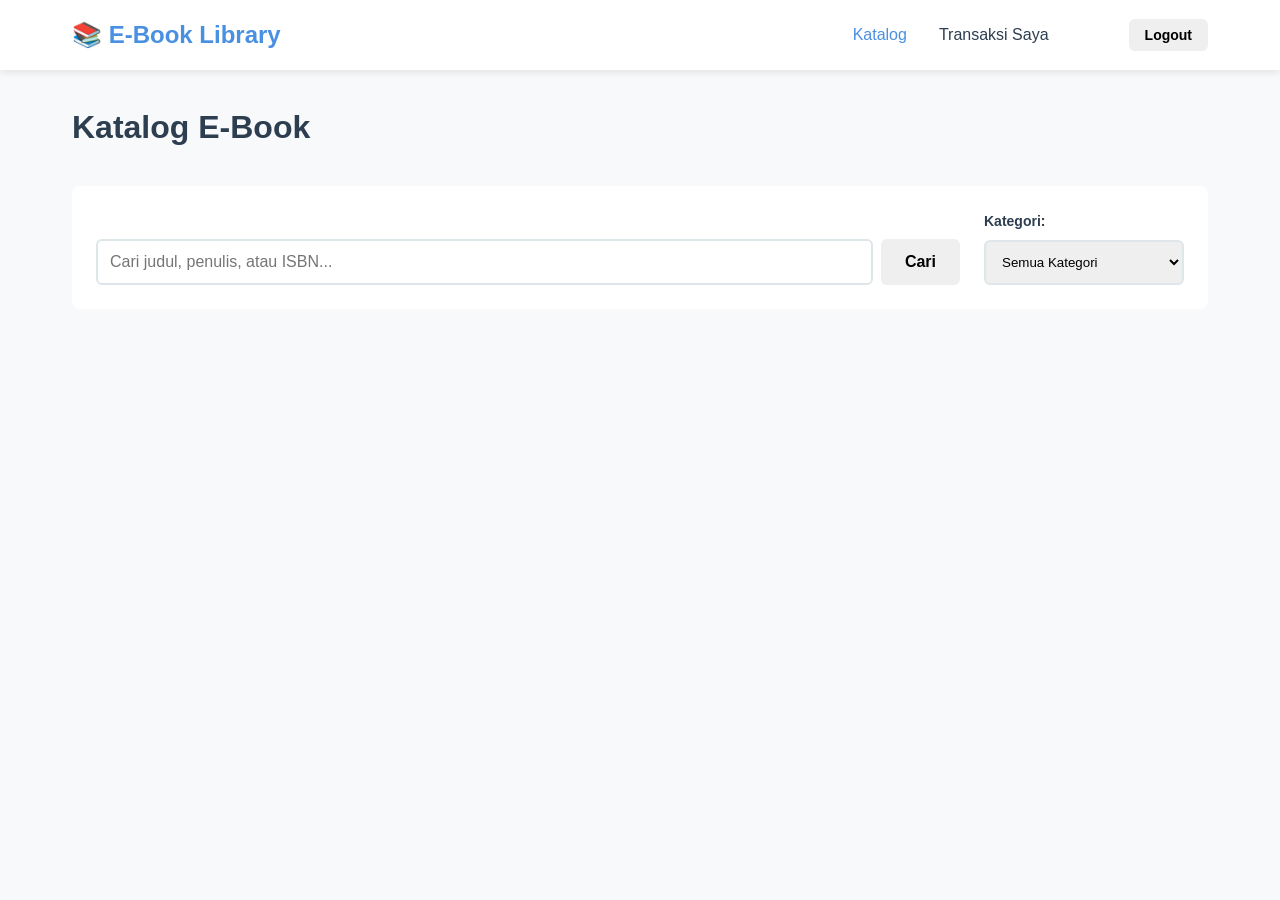
==== public/dashboard.html @ edb8e191 "Initial commit: Sistem Perpustakaan E-Book - UTS Pemrograman Web - PHP OOP Modern (Encapsulation, In" ====
<!DOCTYPE html>
<html lang="id">
<head>
    <meta charset="UTF-8">
    <meta name="viewport" content="width=device-width, initial-scale=1.0">
    <title>E-Book Library - Dashboard</title>
    <link rel="stylesheet" href="css/style.css">
</head>
<body>
    <nav class="navbar">
        <div class="nav-container">
            <div class="nav-brand">📚 E-Book Library</div>
            <div class="nav-menu">
                <a href="dashboard.html" class="nav-link active">Katalog</a>
                <a href="transactions.html" class="nav-link">Transaksi Saya</a>
                <div class="nav-user">
                    <span id="user-name"></span>
                    <span class="badge" id="user-role"></span>
                    <button onclick="handleLogout()" class="btn btn-sm">Logout</button>
                </div>
            </div>
        </div>
    </nav>
    
    <div class="container">
        <div class="page-header">
            <h1>Katalog E-Book</h1>
            <div class="header-actions">
                <button id="admin-add-btn" class="btn btn-primary" style="display: none;" onclick="showAddBookModal()">+ Tambah Buku</button>
            </div>
        </div>
        
        <div class="filter-section">
            <div class="search-box">
                <input type="text" id="search-input" placeholder="Cari judul, penulis, atau ISBN..." class="search-input">
                <button onclick="searchBooks()" class="btn">Cari</button>
            </div>
            <div class="filter-group">
                <label>Kategori:</label>
                <select id="category-filter" onchange="searchBooks()">
                    <option value="">Semua Kategori</option>
                </select>
            </div>
        </div>
        
        <div id="book-grid" class="book-grid"></div>
    </div>
    
    <!-- Modal: Borrow Book -->
    <div id="borrow-modal" class="modal">
        <div class="modal-content">
            <span class="modal-close" onclick="closeBorrowModal()">&times;</span>
            <h2>Detail Buku</h2>
            <div id="modal-book-details"></div>
            <div class="modal-actions">
                <button onclick="closeBorrowModal()" class="btn btn-secondary">Batal</button>
                <button id="borrow-confirm-btn" class="btn btn-primary">Pinjam Buku</button>
            </div>
        </div>
    </div>
    
    <!-- Modal: Add/Edit Book (Admin) -->
    <div id="book-form-modal" class="modal">
        <div class="modal-content modal-large">
            <span class="modal-close" onclick="closeBookFormModal()">&times;</span>
            <h2 id="book-form-title">Tambah Buku</h2>
            <form id="book-form">
                <input type="hidden" id="book-id" name="book_id">
                <div class="form-row">
                    <div class="form-group">
                        <label for="book-title">Judul *</label>
                        <input type="text" id="book-title" name="title" required>
                    </div>
                    <div class="form-group">
                        <label for="book-author">Penulis *</label>
                        <input type="text" id="book-author" name="author" required>
                    </div>
                </div>
                <div class="form-row">
                    <div class="form-group">
                        <label for="book-isbn">ISBN *</label>
                        <input type="text" id="book-isbn" name="isbn" required>
                    </div>
                    <div class="form-group">
                        <label for="book-category">Kategori *</label>
                        <input type="text" id="book-category" name="category" required>
                    </div>
                </div>
                <div class="form-row">
                    <div class="form-group">
                        <label for="book-copies">Jumlah Salinan *</label>
                        <input type="number" id="book-copies" name="totalCopies" required min="1">
                    </div>
                    <div class="form-group">
                        <label for="book-price">Harga Sewa (Rp) *</label>
                        <input type="number" id="book-price" name="rentalPrice" required min="0">
                    </div>
                </div>
                <div class="form-group">
                    <label for="book-cover">URL Cover</label>
                    <input type="url" id="book-cover" name="coverUrl" placeholder="https://...">
                </div>
                <div class="form-group">
                    <label for="book-description">Deskripsi *</label>
                    <textarea id="book-description" name="description" required rows="4"></textarea>
                </div>
                <div class="modal-actions">
                    <button type="button" onclick="closeBookFormModal()" class="btn btn-secondary">Batal</button>
                    <button type="submit" class="btn btn-primary">Simpan</button>
                </div>
            </form>
        </div>
    </div>
    
    <script src="js/validation.js"></script>
    <script src="js/dashboard.js"></script>
</body>
</html>
---- public/css/style.css ----
/* Reset & Base Styles */
* {
    margin: 0;
    padding: 0;
    box-sizing: border-box;
}

:root {
    --primary: #4A90E2;
    --primary-dark: #357ABD;
    --secondary: #7B68EE;
    --success: #4ECDC4;
    --danger: #FF6B6B;
    --warning: #FFD93D;
    --dark: #2C3E50;
    --light: #ECF0F1;
    --white: #FFFFFF;
    --gray: #95A5A6;
    --gray-light: #F8F9FA;
    --border: #DFE6E9;
    --shadow: rgba(0, 0, 0, 0.1);
}

body {
    font-family: 'Segoe UI', Tahoma, Geneva, Verdana, sans-serif;
    line-height: 1.6;
    color: var(--dark);
    background: var(--gray-light);
}

/* Navbar */
.navbar {
    background: var(--white);
    box-shadow: 0 2px 8px var(--shadow);
    position: sticky;
    top: 0;
    z-index: 100;
}

.nav-container {
    max-width: 1200px;
    margin: 0 auto;
    padding: 1rem 2rem;
    display: flex;
    justify-content: space-between;
    align-items: center;
}

.nav-brand {
    font-size: 1.5rem;
    font-weight: bold;
    color: var(--primary);
}

.nav-menu {
    display: flex;
    align-items: center;
    gap: 2rem;
}

.nav-link {
    color: var(--dark);
    text-decoration: none;
    font-weight: 500;
    transition: color 0.3s;
}

.nav-link:hover, .nav-link.active {
    color: var(--primary);
}

.nav-user {
    display: flex;
    align-items: center;
    gap: 0.75rem;
}

/* Container */
.container {
    max-width: 1200px;
    margin: 2rem auto;
    padding: 0 2rem;
}

/* Auth Pages */
.auth-container {
    min-height: 100vh;
    display: flex;
    align-items: center;
    justify-content: center;
    background: linear-gradient(135deg, var(--primary) 0%, var(--secondary) 100%);
}

.auth-card {
    background: var(--white);
    border-radius: 12px;
    box-shadow: 0 10px 40px rgba(0, 0, 0, 0.2);
    padding: 2.5rem;
    width: 100%;
    max-width: 450px;
}

.auth-header {
    text-align: center;
    margin-bottom: 2rem;
}

.auth-header h1 {
    font-size: 2rem;
    margin-bottom: 0.5rem;
}

.auth-header p {
    color: var(--gray);
}

.auth-footer {
    text-align: center;
    margin-top: 1.5rem;
    color: var(--gray);
}

.auth-footer a {
    color: var(--primary);
    font-weight: 600;
    text-decoration: none;
}

.demo-credentials {
    margin-top: 1rem;
    padding: 0.5rem;
    background: var(--gray-light);
    border-radius: 4px;
}

/* Forms */
.form-group {
    margin-bottom: 1.25rem;
}

.form-group label {
    display: block;
    margin-bottom: 0.5rem;
    font-weight: 600;
    color: var(--dark);
}

.form-group input,
.form-group textarea,
.form-group select {
    width: 100%;
    padding: 0.75rem;
    border: 2px solid var(--border);
    border-radius: 6px;
    font-size: 1rem;
    transition: border-color 0.3s;
}

.form-group input:focus,
.form-group textarea:focus,
.form-group select:focus {
    outline: none;
    border-color: var(--primary);
}

.form-group input.error {
    border-color: var(--danger);
}

.form-row {
    display: grid;
    grid-template-columns: 1fr 1fr;
    gap: 1rem;
}

.error-text {
    display: block;
    color: var(--danger);
    font-size: 0.875rem;
    margin-top: 0.25rem;
}

/* Buttons */
.btn {
    padding: 0.75rem 1.5rem;
    border: none;
    border-radius: 6px;
    font-size: 1rem;
    font-weight: 600;
    cursor: pointer;
    transition: all 0.3s;
    text-decoration: none;
    display: inline-block;
}

.btn-primary {
    background: var(--primary);
    color: var(--white);
}

.btn-primary:hover {
    background: var(--primary-dark);
    transform: translateY(-2px);
    box-shadow: 0 4px 12px var(--shadow);
}

.btn-secondary {
    background: var(--gray);
    color: var(--white);
}

.btn-secondary:hover {
    background: var(--dark);
}

.btn-success {
    background: var(--success);
    color: var(--white);
}

.btn-danger {
    background: var(--danger);
    color: var(--white);
}

.btn-block {
    width: 100%;
}

.btn-sm {
    padding: 0.5rem 1rem;
    font-size: 0.875rem;
}

.btn:disabled {
    opacity: 0.5;
    cursor: not-allowed;
}

/* Badges */
.badge {
    padding: 0.25rem 0.75rem;
    border-radius: 12px;
    font-size: 0.75rem;
    font-weight: 600;
    text-transform: uppercase;
}

.badge-admin {
    background: var(--danger);
    color: var(--white);
}

.badge-member {
    background: var(--success);
    color: var(--white);
}

.badge-active {
    background: var(--success);
    color: var(--white);
}

.badge-overdue {
    background: var(--danger);
    color: var(--white);
}

.badge-returned {
    background: var(--gray);
    color: var(--white);
}

/* Alerts */
.alert {
    padding: 1rem;
    border-radius: 6px;
    margin-bottom: 1rem;
}

.alert-success {
    background: #D4EDDA;
    color: #155724;
    border: 1px solid #C3E6CB;
}

.alert-error {
    background: #F8D7DA;
    color: #721C24;
    border: 1px solid #F5C6CB;
}

.alert-info {
    background: #D1ECF1;
    color: #0C5460;
    border: 1px solid #BEE5EB;
}

/* Page Header */
.page-header {
    display: flex;
    justify-content: space-between;
    align-items: center;
    margin-bottom: 2rem;
}

.page-header h1 {
    font-size: 2rem;
    color: var(--dark);
}

/* Filter Section */
.filter-section {
    background: var(--white);
    padding: 1.5rem;
    border-radius: 8px;
    margin-bottom: 2rem;
    display: flex;
    gap: 1.5rem;
    align-items: flex-end;
    flex-wrap: wrap;
}

.search-box {
    flex: 1;
    min-width: 300px;
    display: flex;
    gap: 0.5rem;
}

.search-input {
    flex: 1;
    padding: 0.75rem;
    border: 2px solid var(--border);
    border-radius: 6px;
    font-size: 1rem;
}

.filter-group {
    display: flex;
    flex-direction: column;
    gap: 0.5rem;
}

.filter-group label {
    font-weight: 600;
    font-size: 0.875rem;
}

.filter-group select {
    padding: 0.75rem;
    border: 2px solid var(--border);
    border-radius: 6px;
    min-width: 200px;
}

/* Book Grid */
.book-grid {
    display: grid;
    grid-template-columns: repeat(auto-fill, minmax(250px, 1fr));
    gap: 2rem;
}

.book-card {
    background: var(--white);
    border-radius: 8px;
    overflow: hidden;
    box-shadow: 0 2px 8px var(--shadow);
    transition: transform 0.3s, box-shadow 0.3s;
    cursor: pointer;
}

.book-card:hover {
    transform: translateY(-5px);
    box-shadow: 0 8px 20px var(--shadow);
}

.book-cover {
    width: 100%;
    height: 350px;
    object-fit: cover;
}

.book-info {
    padding: 1.25rem;
}

.book-title {
    font-size: 1.1rem;
    font-weight: bold;
    margin-bottom: 0.5rem;
    color: var(--dark);
    display: -webkit-box;
    -webkit-line-clamp: 2;
    -webkit-box-orient: vertical;
    overflow: hidden;
}

.book-author {
    color: var(--gray);
    font-size: 0.9rem;
    margin-bottom: 0.75rem;
}

.book-meta {
    display: flex;
    justify-content: space-between;
    align-items: center;
    margin-top: 1rem;
}

.book-price {
    font-weight: bold;
    color: var(--primary);
}

.book-availability {
    font-size: 0.875rem;
}

.available {
    color: var(--success);
}

.unavailable {
    color: var(--danger);
}

.book-actions {
    margin-top: 1rem;
    display: flex;
    gap: 0.5rem;
}

/* Modal */
.modal {
    display: none;
    position: fixed;
    z-index: 1000;
    left: 0;
    top: 0;
    width: 100%;
    height: 100%;
    background: rgba(0, 0, 0, 0.6);
    animation: fadeIn 0.3s;
}

@keyframes fadeIn {
    from { opacity: 0; }
    to { opacity: 1; }
}

.modal.active {
    display: flex;
    align-items: center;
    justify-content: center;
}

.modal-content {
    background: var(--white);
    padding: 2rem;
    border-radius: 12px;
    max-width: 600px;
    width: 90%;
    max-height: 90vh;
    overflow-y: auto;
    position: relative;
    animation: slideUp 0.3s;
}

@keyframes slideUp {
    from { transform: translateY(50px); opacity: 0; }
    to { transform: translateY(0); opacity: 1; }
}

.modal-large {
    max-width: 800px;
}

.modal-close {
    position: absolute;
    top: 1rem;
    right: 1rem;
    font-size: 2rem;
    font-weight: bold;
    color: var(--gray);
    cursor: pointer;
    transition: color 0.3s;
}

.modal-close:hover {
    color: var(--dark);
}

.modal h2 {
    margin-bottom: 1.5rem;
}

.modal-actions {
    display: flex;
    gap: 1rem;
    justify-content: flex-end;
    margin-top: 1.5rem;
}

.modal-book-detail {
    display: flex;
    gap: 2rem;
    margin-bottom: 1.5rem;
}

.modal-book-cover {
    width: 200px;
    height: 300px;
    object-fit: cover;
    border-radius: 8px;
}

.modal-book-info h3 {
    margin-bottom: 0.5rem;
}

.modal-book-info p {
    margin-bottom: 0.75rem;
    color: var(--gray);
}

/* Tabs */
.tabs {
    display: flex;
    gap: 0.5rem;
    margin-bottom: 2rem;
    border-bottom: 2px solid var(--border);
}

.tab-btn {
    padding: 0.75rem 1.5rem;
    border: none;
    background: none;
    cursor: pointer;
    font-weight: 600;
    color: var(--gray);
    border-bottom: 3px solid transparent;
    transition: all 0.3s;
}

.tab-btn:hover {
    color: var(--primary);
}

.tab-btn.active {
    color: var(--primary);
    border-bottom-color: var(--primary);
}

.tab-content {
    display: none;
}

.tab-content.active {
    display: block;
}

/* Transactions */
.transactions-list {
    display: flex;
    flex-direction: column;
    gap: 1.5rem;
}

.transaction-card {
    background: var(--white);
    border-radius: 8px;
    padding: 1.5rem;
    box-shadow: 0 2px 8px var(--shadow);
    display: flex;
    gap: 1.5rem;
}

.transaction-book-cover {
    width: 80px;
    height: 120px;
    object-fit: cover;
    border-radius: 4px;
}

.transaction-info {
    flex: 1;
}

.transaction-header {
    display: flex;
    justify-content: space-between;
    align-items: start;
    margin-bottom: 0.75rem;
}

.transaction-title {
    font-size: 1.1rem;
    font-weight: bold;
    color: var(--dark);
}

.transaction-meta {
    color: var(--gray);
    font-size: 0.875rem;
    margin-bottom: 0.5rem;
}

.transaction-dates {
    display: grid;
    grid-template-columns: repeat(auto-fit, minmax(150px, 1fr));
    gap: 0.5rem;
    margin-top: 0.75rem;
    padding: 0.75rem;
    background: var(--gray-light);
    border-radius: 4px;
}

.transaction-date {
    font-size: 0.875rem;
}

.transaction-date strong {
    display: block;
    color: var(--dark);
}

.transaction-actions {
    display: flex;
    gap: 0.5rem;
    margin-top: 1rem;
}

.empty-state {
    text-align: center;
    padding: 3rem;
    color: var(--gray);
}

.empty-state-icon {
    font-size: 4rem;
    margin-bottom: 1rem;
}

/* Responsive */
@media (max-width: 768px) {
    .nav-menu {
        flex-direction: column;
        gap: 1rem;
    }
    
    .filter-section {
        flex-direction: column;
    }
    
    .search-box {
        min-width: 100%;
    }
    
    .book-grid {
        grid-template-columns: repeat(auto-fill, minmax(200px, 1fr));
    }
    
    .form-row {
        grid-template-columns: 1fr;
    }
    
    .modal-content {
        width: 95%;
        padding: 1.5rem;
    }
    
    .modal-book-detail {
        flex-direction: column;
    }
    
    .transaction-card {
        flex-direction: column;
    }
}
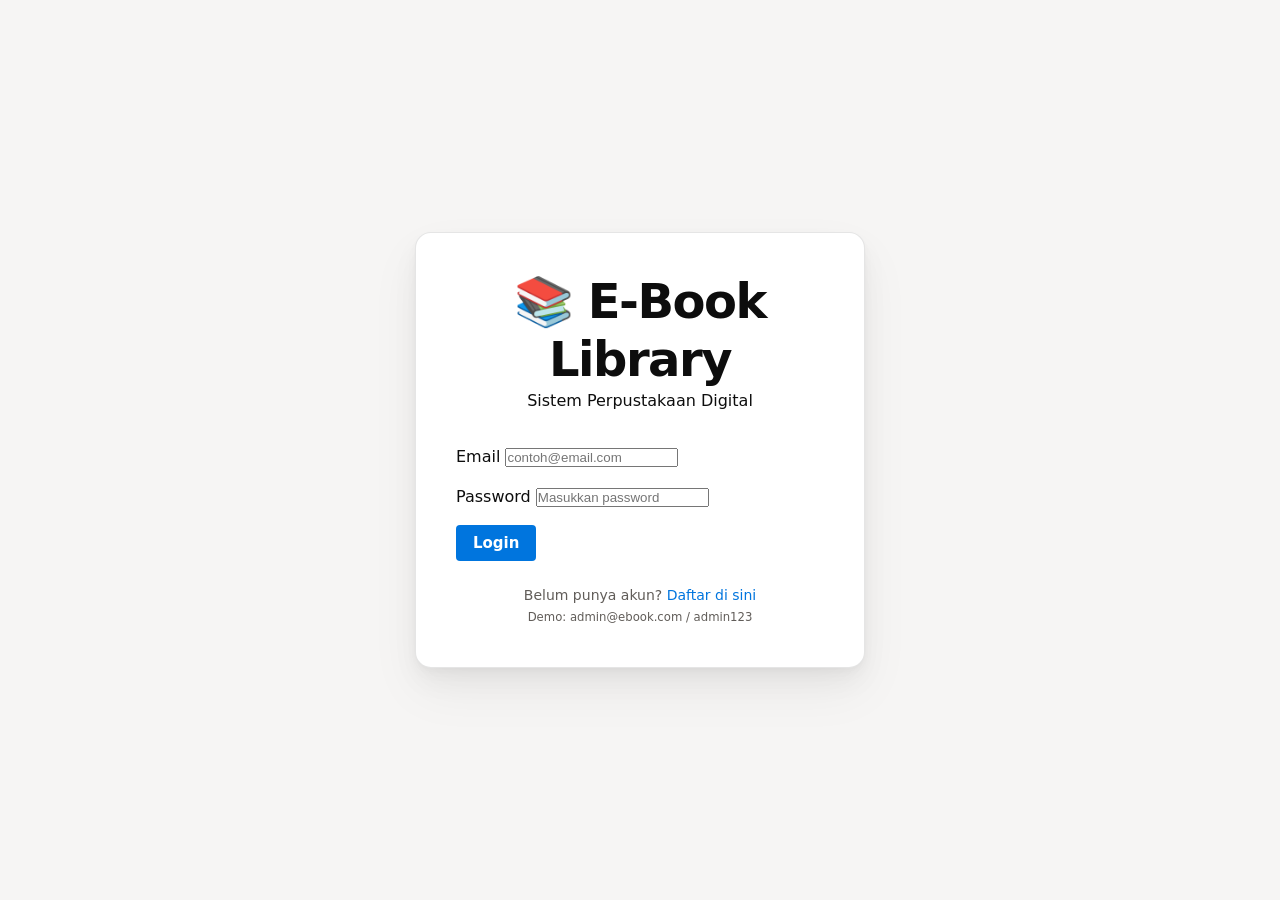
==== commit 5ccd6810: "Implement Notion Design System - Replace CSS dengan Notion warm minimalism style - Color palette: wa" ====
--- a/public/dashboard.html
+++ b/public/dashboard.html
@@ -3,7 +3,8 @@
 <head>
     <meta charset="UTF-8">
     <meta name="viewport" content="width=device-width, initial-scale=1.0">
-    <title>E-Book Library - Dashboard</title>
+    <title>Dashboard - E-Book Library</title>
+    <link href="https://fonts.googleapis.com/css2?family=Inter:wght@400;500;600;700&display=swap" rel="stylesheet">
     <link rel="stylesheet" href="css/style.css">
 </head>
 <body>
--- a/public/css/style.css
+++ b/public/css/style.css
@@ -1,4 +1,9 @@
-/* Reset & Base Styles */
+/* ============================================
+   Notion Design System - E-Book Library
+   Warm minimalism with clean typography
+   ============================================ */
+
+/* CSS Reset & Base */
 * {
     margin: 0;
     padding: 0;
@@ -6,32 +11,107 @@
 }
 
 :root {
-    --primary: #4A90E2;
-    --primary-dark: #357ABD;
-    --secondary: #7B68EE;
-    --success: #4ECDC4;
-    --danger: #FF6B6B;
-    --warning: #FFD93D;
-    --dark: #2C3E50;
-    --light: #ECF0F1;
-    --white: #FFFFFF;
-    --gray: #95A5A6;
-    --gray-light: #F8F9FA;
-    --border: #DFE6E9;
-    --shadow: rgba(0, 0, 0, 0.1);
-}
-
+    /* Notion Color Palette - Warm Neutrals */
+    --color-bg-primary: #ffffff;
+    --color-bg-warm: #f6f5f4;
+    --color-text-primary: rgba(0, 0, 0, 0.95);
+    --color-text-secondary: #615d59;
+    --color-text-muted: #a39e98;
+    --color-warm-dark: #31302e;
+    
+    /* Notion Blue - Primary Accent */
+    --color-accent: #0075de;
+    --color-accent-hover: #005bab;
+    --color-accent-light: #62aef0;
+    
+    /* Semantic Colors */
+    --color-success: #1aae39;
+    --color-danger: #dd5b00;
+    --color-warning: #dd5b00;
+    --color-teal: #2a9d99;
+    
+    /* Badge Colors */
+    --color-badge-bg: #f2f9ff;
+    --color-badge-text: #097fe8;
+    
+    /* Borders & Shadows - Whisper Philosophy */
+    --border-whisper: 1px solid rgba(0, 0, 0, 0.1);
+    --border-color: rgba(0, 0, 0, 0.1);
+    
+    /* Multi-layer Notion Shadows */
+    --shadow-card: 
+        rgba(0,0,0,0.04) 0px 4px 18px, 
+        rgba(0,0,0,0.027) 0px 2.025px 7.847px, 
+        rgba(0,0,0,0.02) 0px 0.8px 2.925px, 
+        rgba(0,0,0,0.01) 0px 0.175px 1.041px;
+    
+    --shadow-deep: 
+        rgba(0,0,0,0.01) 0px 1px 3px, 
+        rgba(0,0,0,0.02) 0px 3px 7px, 
+        rgba(0,0,0,0.02) 0px 7px 15px, 
+        rgba(0,0,0,0.04) 0px 14px 28px, 
+        rgba(0,0,0,0.05) 0px 23px 52px;
+    
+    /* Spacing - 8px base unit */
+    --space-xs: 4px;
+    --space-sm: 8px;
+    --space-md: 16px;
+    --space-lg: 24px;
+    --space-xl: 32px;
+    --space-2xl: 48px;
+    --space-3xl: 64px;
+    
+    /* Border Radius */
+    --radius-sm: 4px;
+    --radius-md: 8px;
+    --radius-lg: 12px;
+    --radius-xl: 16px;
+    --radius-pill: 9999px;
+}
+
+/* Typography - Inter/Notion Style */
 body {
-    font-family: 'Segoe UI', Tahoma, Geneva, Verdana, sans-serif;
-    line-height: 1.6;
-    color: var(--dark);
-    background: var(--gray-light);
-}
-
-/* Navbar */
+    font-family: 'Inter', -apple-system, system-ui, 'Segoe UI', Roboto, sans-serif;
+    font-size: 16px;
+    font-weight: 400;
+    line-height: 1.5;
+    color: var(--color-text-primary);
+    background: var(--color-bg-warm);
+    -webkit-font-smoothing: antialiased;
+    -moz-osx-font-smoothing: grayscale;
+}
+
+h1, h2, h3, h4, h5, h6 {
+    font-weight: 700;
+    line-height: 1.2;
+    color: var(--color-text-primary);
+}
+
+h1 { font-size: 48px; letter-spacing: -1.5px; }
+h2 { font-size: 40px; letter-spacing: -1px; }
+h3 { font-size: 26px; letter-spacing: -0.625px; }
+h4 { font-size: 22px; letter-spacing: -0.25px; }
+h5 { font-size: 20px; font-weight: 600; }
+h6 { font-size: 16px; font-weight: 600; }
+
+/* Links */
+a {
+    color: var(--color-accent);
+    text-decoration: none;
+    transition: color 0.2s ease;
+}
+
+a:hover {
+    color: var(--color-accent-hover);
+    text-decoration: underline;
+}
+
+/* ============================================
+   NAVBAR - Clean Notion Style
+   ============================================ */
 .navbar {
-    background: var(--white);
-    box-shadow: 0 2px 8px var(--shadow);
+    background: var(--color-bg-primary);
+    border-bottom: var(--border-whisper);
     position: sticky;
     top: 0;
     z-index: 100;
@@ -40,642 +120,649 @@
 .nav-container {
     max-width: 1200px;
     margin: 0 auto;
-    padding: 1rem 2rem;
+    padding: 12px 24px;
     display: flex;
     justify-content: space-between;
     align-items: center;
 }
 
 .nav-brand {
-    font-size: 1.5rem;
-    font-weight: bold;
-    color: var(--primary);
+    font-size: 20px;
+    font-weight: 700;
+    color: var(--color-text-primary);
+    letter-spacing: -0.5px;
 }
 
 .nav-menu {
     display: flex;
     align-items: center;
-    gap: 2rem;
+    gap: 24px;
 }
 
 .nav-link {
-    color: var(--dark);
+    font-size: 15px;
+    font-weight: 500;
+    color: var(--color-text-primary);
     text-decoration: none;
+    transition: color 0.2s ease;
+}
+
+.nav-link:hover,
+.nav-link.active {
+    color: var(--color-accent);
+}
+
+.nav-user {
+    display: flex;
+    align-items: center;
+    gap: 12px;
+}
+
+.user-name {
+    font-size: 15px;
     font-weight: 500;
-    transition: color 0.3s;
-}
-
-.nav-link:hover, .nav-link.active {
-    color: var(--primary);
-}
-
-.nav-user {
-    display: flex;
-    align-items: center;
-    gap: 0.75rem;
-}
-
-/* Container */
+    color: var(--color-text-secondary);
+}
+
+/* ============================================
+   BUTTONS - Notion Style
+   ============================================ */
+.btn {
+    display: inline-block;
+    padding: 8px 16px;
+    font-size: 15px;
+    font-weight: 600;
+    font-family: inherit;
+    text-align: center;
+    border: var(--border-whisper);
+    border-radius: var(--radius-sm);
+    cursor: pointer;
+    transition: all 0.2s ease;
+    text-decoration: none;
+}
+
+.btn:hover {
+    transform: scale(1.02);
+}
+
+.btn:active {
+    transform: scale(0.98);
+}
+
+/* Primary Button - Notion Blue */
+.btn-primary {
+    background: var(--color-accent);
+    color: var(--color-bg-primary);
+    border-color: transparent;
+}
+
+.btn-primary:hover {
+    background: var(--color-accent-hover);
+    text-decoration: none;
+}
+
+/* Secondary Button */
+.btn-secondary {
+    background: rgba(0, 0, 0, 0.05);
+    color: var(--color-text-primary);
+    border-color: transparent;
+}
+
+.btn-secondary:hover {
+    background: rgba(0, 0, 0, 0.08);
+}
+
+/* Danger Button */
+.btn-danger {
+    background: var(--color-danger);
+    color: var(--color-bg-primary);
+    border-color: transparent;
+}
+
+.btn-danger:hover {
+    background: #c04f00;
+}
+
+/* Success Button */
+.btn-success {
+    background: var(--color-success);
+    color: var(--color-bg-primary);
+    border-color: transparent;
+}
+
+/* Small Button */
+.btn-sm {
+    padding: 6px 12px;
+    font-size: 14px;
+}
+
+/* ============================================
+   BADGE - Pill Style
+   ============================================ */
+.badge {
+    display: inline-block;
+    padding: 4px 8px;
+    font-size: 12px;
+    font-weight: 600;
+    letter-spacing: 0.125px;
+    border-radius: var(--radius-pill);
+    background: var(--color-badge-bg);
+    color: var(--color-badge-text);
+}
+
+.badge-success {
+    background: #e6f7ed;
+    color: var(--color-success);
+}
+
+.badge-warning {
+    background: #fff4e6;
+    color: var(--color-danger);
+}
+
+.badge-admin {
+    background: #f3e8ff;
+    color: #7c3aed;
+}
+
+.badge-member {
+    background: var(--color-badge-bg);
+    color: var(--color-badge-text);
+}
+
+/* ============================================
+   CARDS - Whisper Borders & Soft Shadows
+   ============================================ */
+.card {
+    background: var(--color-bg-primary);
+    border: var(--border-whisper);
+    border-radius: var(--radius-lg);
+    box-shadow: var(--shadow-card);
+    overflow: hidden;
+    transition: all 0.3s ease;
+}
+
+.card:hover {
+    box-shadow: var(--shadow-deep);
+    transform: translateY(-2px);
+}
+
+.card-img {
+    width: 100%;
+    height: 200px;
+    object-fit: cover;
+    border-bottom: var(--border-whisper);
+}
+
+.card-body {
+    padding: var(--space-md);
+}
+
+.card-title {
+    font-size: 18px;
+    font-weight: 700;
+    letter-spacing: -0.25px;
+    margin-bottom: var(--space-sm);
+    color: var(--color-text-primary);
+}
+
+.card-text {
+    font-size: 14px;
+    color: var(--color-text-secondary);
+    line-height: 1.5;
+    margin-bottom: var(--space-sm);
+}
+
+.card-meta {
+    font-size: 13px;
+    color: var(--color-text-muted);
+    margin-bottom: var(--space-xs);
+}
+
+/* ============================================
+   FORMS - Clean Input Style
+   ============================================ */
+.form-group {
+    margin-bottom: var(--space-md);
+}
+
+.form-label {
+    display: block;
+    font-size: 14px;
+    font-weight: 600;
+    color: var(--color-text-primary);
+    margin-bottom: var(--space-xs);
+}
+
+.form-control {
+    width: 100%;
+    padding: 8px 12px;
+    font-size: 15px;
+    font-family: inherit;
+    color: var(--color-text-primary);
+    background: var(--color-bg-primary);
+    border: var(--border-whisper);
+    border-radius: var(--radius-sm);
+    transition: all 0.2s ease;
+}
+
+.form-control:focus {
+    outline: none;
+    border-color: var(--color-accent);
+    box-shadow: 0 0 0 2px var(--color-badge-bg);
+}
+
+.form-control::placeholder {
+    color: var(--color-text-muted);
+}
+
+.form-select {
+    appearance: none;
+    background-image: url("data:image/svg+xml,%3Csvg xmlns='http://www.w3.org/2000/svg' width='12' height='12' viewBox='0 0 12 12'%3E%3Cpath fill='%23615d59' d='M6 9L1 4h10z'/%3E%3C/svg%3E");
+    background-repeat: no-repeat;
+    background-position: right 12px center;
+    padding-right: 36px;
+}
+
+textarea.form-control {
+    min-height: 100px;
+    resize: vertical;
+}
+
+/* ============================================
+   CONTAINER & LAYOUT
+   ============================================ */
 .container {
     max-width: 1200px;
-    margin: 2rem auto;
-    padding: 0 2rem;
-}
-
-/* Auth Pages */
+    margin: 0 auto;
+    padding: var(--space-lg);
+}
+
+/* Grid System */
+.grid {
+    display: grid;
+    gap: var(--space-lg);
+}
+
+.grid-cols-1 { grid-template-columns: repeat(1, 1fr); }
+.grid-cols-2 { grid-template-columns: repeat(2, 1fr); }
+.grid-cols-3 { grid-template-columns: repeat(3, 1fr); }
+.grid-cols-4 { grid-template-columns: repeat(4, 1fr); }
+
+/* ============================================
+   AUTH PAGES - Clean Centered Layout
+   ============================================ */
 .auth-container {
     min-height: 100vh;
     display: flex;
     align-items: center;
     justify-content: center;
-    background: linear-gradient(135deg, var(--primary) 0%, var(--secondary) 100%);
+    background: var(--color-bg-warm);
 }
 
 .auth-card {
-    background: var(--white);
-    border-radius: 12px;
-    box-shadow: 0 10px 40px rgba(0, 0, 0, 0.2);
-    padding: 2.5rem;
+    background: var(--color-bg-primary);
+    border: var(--border-whisper);
+    border-radius: var(--radius-xl);
+    box-shadow: var(--shadow-deep);
+    padding: 40px;
     width: 100%;
     max-width: 450px;
 }
 
 .auth-header {
     text-align: center;
-    margin-bottom: 2rem;
-}
-
-.auth-header h1 {
-    font-size: 2rem;
-    margin-bottom: 0.5rem;
-}
-
-.auth-header p {
-    color: var(--gray);
+    margin-bottom: var(--space-xl);
+}
+
+.auth-title {
+    font-size: 32px;
+    font-weight: 700;
+    letter-spacing: -1px;
+    color: var(--color-text-primary);
+    margin-bottom: var(--space-xs);
+}
+
+.auth-subtitle {
+    font-size: 15px;
+    color: var(--color-text-secondary);
 }
 
 .auth-footer {
     text-align: center;
-    margin-top: 1.5rem;
-    color: var(--gray);
-}
-
-.auth-footer a {
-    color: var(--primary);
-    font-weight: 600;
-    text-decoration: none;
-}
-
-.demo-credentials {
-    margin-top: 1rem;
-    padding: 0.5rem;
-    background: var(--gray-light);
-    border-radius: 4px;
-}
-
-/* Forms */
-.form-group {
-    margin-bottom: 1.25rem;
-}
-
-.form-group label {
-    display: block;
-    margin-bottom: 0.5rem;
-    font-weight: 600;
-    color: var(--dark);
-}
-
-.form-group input,
-.form-group textarea,
-.form-group select {
-    width: 100%;
-    padding: 0.75rem;
-    border: 2px solid var(--border);
-    border-radius: 6px;
-    font-size: 1rem;
-    transition: border-color 0.3s;
-}
-
-.form-group input:focus,
-.form-group textarea:focus,
-.form-group select:focus {
-    outline: none;
-    border-color: var(--primary);
-}
-
-.form-group input.error {
-    border-color: var(--danger);
-}
-
-.form-row {
-    display: grid;
-    grid-template-columns: 1fr 1fr;
-    gap: 1rem;
-}
-
-.error-text {
-    display: block;
-    color: var(--danger);
-    font-size: 0.875rem;
-    margin-top: 0.25rem;
-}
-
-/* Buttons */
-.btn {
-    padding: 0.75rem 1.5rem;
-    border: none;
-    border-radius: 6px;
-    font-size: 1rem;
-    font-weight: 600;
-    cursor: pointer;
-    transition: all 0.3s;
-    text-decoration: none;
-    display: inline-block;
-}
-
-.btn-primary {
-    background: var(--primary);
-    color: var(--white);
-}
-
-.btn-primary:hover {
-    background: var(--primary-dark);
-    transform: translateY(-2px);
-    box-shadow: 0 4px 12px var(--shadow);
-}
-
-.btn-secondary {
-    background: var(--gray);
-    color: var(--white);
-}
-
-.btn-secondary:hover {
-    background: var(--dark);
-}
-
-.btn-success {
-    background: var(--success);
-    color: var(--white);
-}
-
-.btn-danger {
-    background: var(--danger);
-    color: var(--white);
-}
-
-.btn-block {
-    width: 100%;
-}
-
-.btn-sm {
-    padding: 0.5rem 1rem;
-    font-size: 0.875rem;
-}
-
-.btn:disabled {
-    opacity: 0.5;
-    cursor: not-allowed;
-}
-
-/* Badges */
-.badge {
-    padding: 0.25rem 0.75rem;
-    border-radius: 12px;
-    font-size: 0.75rem;
-    font-weight: 600;
-    text-transform: uppercase;
-}
-
-.badge-admin {
-    background: var(--danger);
-    color: var(--white);
-}
-
-.badge-member {
-    background: var(--success);
-    color: var(--white);
-}
-
-.badge-active {
-    background: var(--success);
-    color: var(--white);
-}
-
-.badge-overdue {
-    background: var(--danger);
-    color: var(--white);
-}
-
-.badge-returned {
-    background: var(--gray);
-    color: var(--white);
-}
-
-/* Alerts */
+    margin-top: var(--space-lg);
+    font-size: 14px;
+    color: var(--color-text-secondary);
+}
+
 .alert {
-    padding: 1rem;
-    border-radius: 6px;
-    margin-bottom: 1rem;
+    padding: 12px 16px;
+    border-radius: var(--radius-sm);
+    margin-bottom: var(--space-md);
+    font-size: 14px;
+    font-weight: 500;
+}
+
+.alert-error {
+    background: #fff4f4;
+    color: var(--color-danger);
+    border: 1px solid #ffe0e0;
 }
 
 .alert-success {
-    background: #D4EDDA;
-    color: #155724;
-    border: 1px solid #C3E6CB;
-}
-
-.alert-error {
-    background: #F8D7DA;
-    color: #721C24;
-    border: 1px solid #F5C6CB;
-}
-
-.alert-info {
-    background: #D1ECF1;
-    color: #0C5460;
-    border: 1px solid #BEE5EB;
-}
-
-/* Page Header */
-.page-header {
-    display: flex;
-    justify-content: space-between;
-    align-items: center;
-    margin-bottom: 2rem;
-}
-
-.page-header h1 {
-    font-size: 2rem;
-    color: var(--dark);
-}
-
-/* Filter Section */
-.filter-section {
-    background: var(--white);
-    padding: 1.5rem;
-    border-radius: 8px;
-    margin-bottom: 2rem;
-    display: flex;
-    gap: 1.5rem;
-    align-items: flex-end;
+    background: #e6f7ed;
+    color: var(--color-success);
+    border: 1px solid #c6efd9;
+}
+
+/* ============================================
+   DASHBOARD SPECIFIC
+   ============================================ */
+.dashboard-header {
+    margin-bottom: var(--space-xl);
+}
+
+.dashboard-title {
+    font-size: 40px;
+    font-weight: 700;
+    letter-spacing: -1px;
+    margin-bottom: var(--space-sm);
+}
+
+.dashboard-actions {
+    display: flex;
+    gap: var(--space-md);
     flex-wrap: wrap;
+    margin-bottom: var(--space-lg);
 }
 
 .search-box {
     flex: 1;
-    min-width: 300px;
-    display: flex;
-    gap: 0.5rem;
-}
-
-.search-input {
-    flex: 1;
-    padding: 0.75rem;
-    border: 2px solid var(--border);
-    border-radius: 6px;
-    font-size: 1rem;
-}
-
-.filter-group {
-    display: flex;
-    flex-direction: column;
-    gap: 0.5rem;
-}
-
-.filter-group label {
-    font-weight: 600;
-    font-size: 0.875rem;
-}
-
-.filter-group select {
-    padding: 0.75rem;
-    border: 2px solid var(--border);
-    border-radius: 6px;
-    min-width: 200px;
-}
-
-/* Book Grid */
+    min-width: 250px;
+}
+
 .book-grid {
     display: grid;
-    grid-template-columns: repeat(auto-fill, minmax(250px, 1fr));
-    gap: 2rem;
+    grid-template-columns: repeat(auto-fill, minmax(280px, 1fr));
+    gap: var(--space-lg);
 }
 
 .book-card {
-    background: var(--white);
-    border-radius: 8px;
+    background: var(--color-bg-primary);
+    border: var(--border-whisper);
+    border-radius: var(--radius-lg);
     overflow: hidden;
-    box-shadow: 0 2px 8px var(--shadow);
-    transition: transform 0.3s, box-shadow 0.3s;
-    cursor: pointer;
+    transition: all 0.3s ease;
 }
 
 .book-card:hover {
-    transform: translateY(-5px);
-    box-shadow: 0 8px 20px var(--shadow);
+    box-shadow: var(--shadow-deep);
+    transform: translateY(-4px);
 }
 
 .book-cover {
     width: 100%;
-    height: 350px;
-    object-fit: cover;
+    height: 240px;
+    background: var(--color-bg-warm);
+    display: flex;
+    align-items: center;
+    justify-content: center;
+    font-size: 48px;
+    border-bottom: var(--border-whisper);
 }
 
 .book-info {
-    padding: 1.25rem;
+    padding: var(--space-md);
 }
 
 .book-title {
-    font-size: 1.1rem;
-    font-weight: bold;
-    margin-bottom: 0.5rem;
-    color: var(--dark);
-    display: -webkit-box;
-    -webkit-line-clamp: 2;
-    -webkit-box-orient: vertical;
-    overflow: hidden;
+    font-size: 18px;
+    font-weight: 700;
+    letter-spacing: -0.25px;
+    margin-bottom: var(--space-xs);
+    color: var(--color-text-primary);
 }
 
 .book-author {
-    color: var(--gray);
-    font-size: 0.9rem;
-    margin-bottom: 0.75rem;
+    font-size: 14px;
+    color: var(--color-text-secondary);
+    margin-bottom: var(--space-sm);
 }
 
 .book-meta {
     display: flex;
     justify-content: space-between;
     align-items: center;
-    margin-top: 1rem;
+    margin-top: var(--space-sm);
+    padding-top: var(--space-sm);
+    border-top: var(--border-whisper);
 }
 
 .book-price {
-    font-weight: bold;
-    color: var(--primary);
-}
-
-.book-availability {
-    font-size: 0.875rem;
-}
-
-.available {
-    color: var(--success);
-}
-
-.unavailable {
-    color: var(--danger);
-}
-
-.book-actions {
-    margin-top: 1rem;
-    display: flex;
-    gap: 0.5rem;
-}
-
-/* Modal */
+    font-size: 16px;
+    font-weight: 600;
+    color: var(--color-accent);
+}
+
+.book-status {
+    font-size: 13px;
+    color: var(--color-text-muted);
+}
+
+/* ============================================
+   TRANSACTIONS PAGE
+   ============================================ */
+.tabs {
+    display: flex;
+    gap: var(--space-sm);
+    margin-bottom: var(--space-lg);
+    border-bottom: var(--border-whisper);
+}
+
+.tab-btn {
+    padding: 12px 20px;
+    font-size: 15px;
+    font-weight: 600;
+    color: var(--color-text-secondary);
+    background: none;
+    border: none;
+    border-bottom: 2px solid transparent;
+    cursor: pointer;
+    transition: all 0.2s ease;
+}
+
+.tab-btn:hover {
+    color: var(--color-text-primary);
+}
+
+.tab-btn.active {
+    color: var(--color-accent);
+    border-bottom-color: var(--color-accent);
+}
+
+.transaction-list {
+    display: flex;
+    flex-direction: column;
+    gap: var(--space-md);
+}
+
+.transaction-card {
+    background: var(--color-bg-primary);
+    border: var(--border-whisper);
+    border-radius: var(--radius-lg);
+    padding: var(--space-md);
+    display: flex;
+    justify-content: space-between;
+    align-items: flex-start;
+}
+
+.transaction-info h4 {
+    font-size: 16px;
+    font-weight: 600;
+    margin-bottom: var(--space-xs);
+}
+
+.transaction-meta {
+    font-size: 13px;
+    color: var(--color-text-muted);
+    margin-bottom: 4px;
+}
+
+.transaction-actions {
+    display: flex;
+    gap: var(--space-sm);
+    align-items: center;
+}
+
+/* ============================================
+   MODAL - Clean Overlay
+   ============================================ */
 .modal {
     display: none;
     position: fixed;
-    z-index: 1000;
+    top: 0;
     left: 0;
-    top: 0;
     width: 100%;
     height: 100%;
-    background: rgba(0, 0, 0, 0.6);
-    animation: fadeIn 0.3s;
-}
-
-@keyframes fadeIn {
-    from { opacity: 0; }
-    to { opacity: 1; }
+    background: rgba(0, 0, 0, 0.5);
+    z-index: 1000;
+    align-items: center;
+    justify-content: center;
 }
 
 .modal.active {
     display: flex;
-    align-items: center;
-    justify-content: center;
 }
 
 .modal-content {
-    background: var(--white);
-    padding: 2rem;
-    border-radius: 12px;
+    background: var(--color-bg-primary);
+    border-radius: var(--radius-xl);
+    box-shadow: var(--shadow-deep);
     max-width: 600px;
     width: 90%;
     max-height: 90vh;
     overflow-y: auto;
-    position: relative;
-    animation: slideUp 0.3s;
-}
-
-@keyframes slideUp {
-    from { transform: translateY(50px); opacity: 0; }
-    to { transform: translateY(0); opacity: 1; }
-}
-
-.modal-large {
-    max-width: 800px;
+}
+
+.modal-header {
+    padding: var(--space-lg);
+    border-bottom: var(--border-whisper);
+    display: flex;
+    justify-content: space-between;
+    align-items: center;
+}
+
+.modal-title {
+    font-size: 22px;
+    font-weight: 700;
+    letter-spacing: -0.25px;
 }
 
 .modal-close {
-    position: absolute;
-    top: 1rem;
-    right: 1rem;
-    font-size: 2rem;
-    font-weight: bold;
-    color: var(--gray);
+    font-size: 24px;
+    font-weight: 400;
+    color: var(--color-text-muted);
+    background: none;
+    border: none;
     cursor: pointer;
-    transition: color 0.3s;
-}
-
-.modal-close:hover {
-    color: var(--dark);
-}
-
-.modal h2 {
-    margin-bottom: 1.5rem;
-}
-
-.modal-actions {
-    display: flex;
-    gap: 1rem;
+    line-height: 1;
+}
+
+.modal-body {
+    padding: var(--space-lg);
+}
+
+.modal-footer {
+    padding: var(--space-lg);
+    border-top: var(--border-whisper);
+    display: flex;
     justify-content: flex-end;
-    margin-top: 1.5rem;
-}
-
-.modal-book-detail {
-    display: flex;
-    gap: 2rem;
-    margin-bottom: 1.5rem;
-}
-
-.modal-book-cover {
-    width: 200px;
-    height: 300px;
-    object-fit: cover;
-    border-radius: 8px;
-}
-
-.modal-book-info h3 {
-    margin-bottom: 0.5rem;
-}
-
-.modal-book-info p {
-    margin-bottom: 0.75rem;
-    color: var(--gray);
-}
-
-/* Tabs */
-.tabs {
-    display: flex;
-    gap: 0.5rem;
-    margin-bottom: 2rem;
-    border-bottom: 2px solid var(--border);
-}
-
-.tab-btn {
-    padding: 0.75rem 1.5rem;
-    border: none;
-    background: none;
-    cursor: pointer;
-    font-weight: 600;
-    color: var(--gray);
-    border-bottom: 3px solid transparent;
-    transition: all 0.3s;
-}
-
-.tab-btn:hover {
-    color: var(--primary);
-}
-
-.tab-btn.active {
-    color: var(--primary);
-    border-bottom-color: var(--primary);
-}
-
-.tab-content {
-    display: none;
-}
-
-.tab-content.active {
-    display: block;
-}
-
-/* Transactions */
-.transactions-list {
-    display: flex;
-    flex-direction: column;
-    gap: 1.5rem;
-}
-
-.transaction-card {
-    background: var(--white);
-    border-radius: 8px;
-    padding: 1.5rem;
-    box-shadow: 0 2px 8px var(--shadow);
-    display: flex;
-    gap: 1.5rem;
-}
-
-.transaction-book-cover {
-    width: 80px;
-    height: 120px;
-    object-fit: cover;
-    border-radius: 4px;
-}
-
-.transaction-info {
-    flex: 1;
-}
-
-.transaction-header {
-    display: flex;
-    justify-content: space-between;
-    align-items: start;
-    margin-bottom: 0.75rem;
-}
-
-.transaction-title {
-    font-size: 1.1rem;
-    font-weight: bold;
-    color: var(--dark);
-}
-
-.transaction-meta {
-    color: var(--gray);
-    font-size: 0.875rem;
-    margin-bottom: 0.5rem;
-}
-
-.transaction-dates {
-    display: grid;
-    grid-template-columns: repeat(auto-fit, minmax(150px, 1fr));
-    gap: 0.5rem;
-    margin-top: 0.75rem;
-    padding: 0.75rem;
-    background: var(--gray-light);
-    border-radius: 4px;
-}
-
-.transaction-date {
-    font-size: 0.875rem;
-}
-
-.transaction-date strong {
-    display: block;
-    color: var(--dark);
-}
-
-.transaction-actions {
-    display: flex;
-    gap: 0.5rem;
-    margin-top: 1rem;
-}
-
-.empty-state {
-    text-align: center;
-    padding: 3rem;
-    color: var(--gray);
-}
-
-.empty-state-icon {
-    font-size: 4rem;
-    margin-bottom: 1rem;
-}
-
-/* Responsive */
+    gap: var(--space-sm);
+}
+
+/* ============================================
+   UTILITIES
+   ============================================ */
+.text-center { text-align: center; }
+.text-right { text-align: right; }
+.text-muted { color: var(--color-text-muted); }
+.text-secondary { color: var(--color-text-secondary); }
+
+.mt-1 { margin-top: var(--space-xs); }
+.mt-2 { margin-top: var(--space-sm); }
+.mt-3 { margin-top: var(--space-md); }
+.mt-4 { margin-top: var(--space-lg); }
+
+.mb-1 { margin-bottom: var(--space-xs); }
+.mb-2 { margin-bottom: var(--space-sm); }
+.mb-3 { margin-bottom: var(--space-md); }
+.mb-4 { margin-bottom: var(--space-lg); }
+
+.hidden { display: none; }
+.flex { display: flex; }
+.flex-center { display: flex; align-items: center; justify-content: center; }
+.gap-2 { gap: var(--space-sm); }
+.gap-3 { gap: var(--space-md); }
+
+/* ============================================
+   RESPONSIVE - Mobile First
+   ============================================ */
 @media (max-width: 768px) {
+    .nav-container {
+        padding: 12px 16px;
+    }
+    
     .nav-menu {
+        gap: 16px;
+    }
+    
+    .container {
+        padding: var(--space-md);
+    }
+    
+    .book-grid {
+        grid-template-columns: repeat(auto-fill, minmax(240px, 1fr));
+        gap: var(--space-md);
+    }
+    
+    .grid-cols-2,
+    .grid-cols-3,
+    .grid-cols-4 {
+        grid-template-columns: 1fr;
+    }
+    
+    h1 { font-size: 32px; }
+    h2 { font-size: 28px; }
+    
+    .auth-card {
+        padding: 24px;
+        margin: 16px;
+    }
+    
+    .dashboard-actions {
         flex-direction: column;
-        gap: 1rem;
-    }
-    
-    .filter-section {
-        flex-direction: column;
     }
     
     .search-box {
-        min-width: 100%;
-    }
-    
-    .book-grid {
-        grid-template-columns: repeat(auto-fill, minmax(200px, 1fr));
-    }
-    
-    .form-row {
-        grid-template-columns: 1fr;
-    }
-    
-    .modal-content {
-        width: 95%;
-        padding: 1.5rem;
-    }
-    
-    .modal-book-detail {
-        flex-direction: column;
+        width: 100%;
     }
     
     .transaction-card {
         flex-direction: column;
-    }
-}
+        gap: var(--space-sm);
+    }
+}
+
+@media (max-width: 480px) {
+    .book-grid {
+        grid-template-columns: 1fr;
+    }
+    
+    .nav-brand {
+        font-size: 16px;
+    }
+    
+    .nav-link {
+        font-size: 14px;
+    }
+}
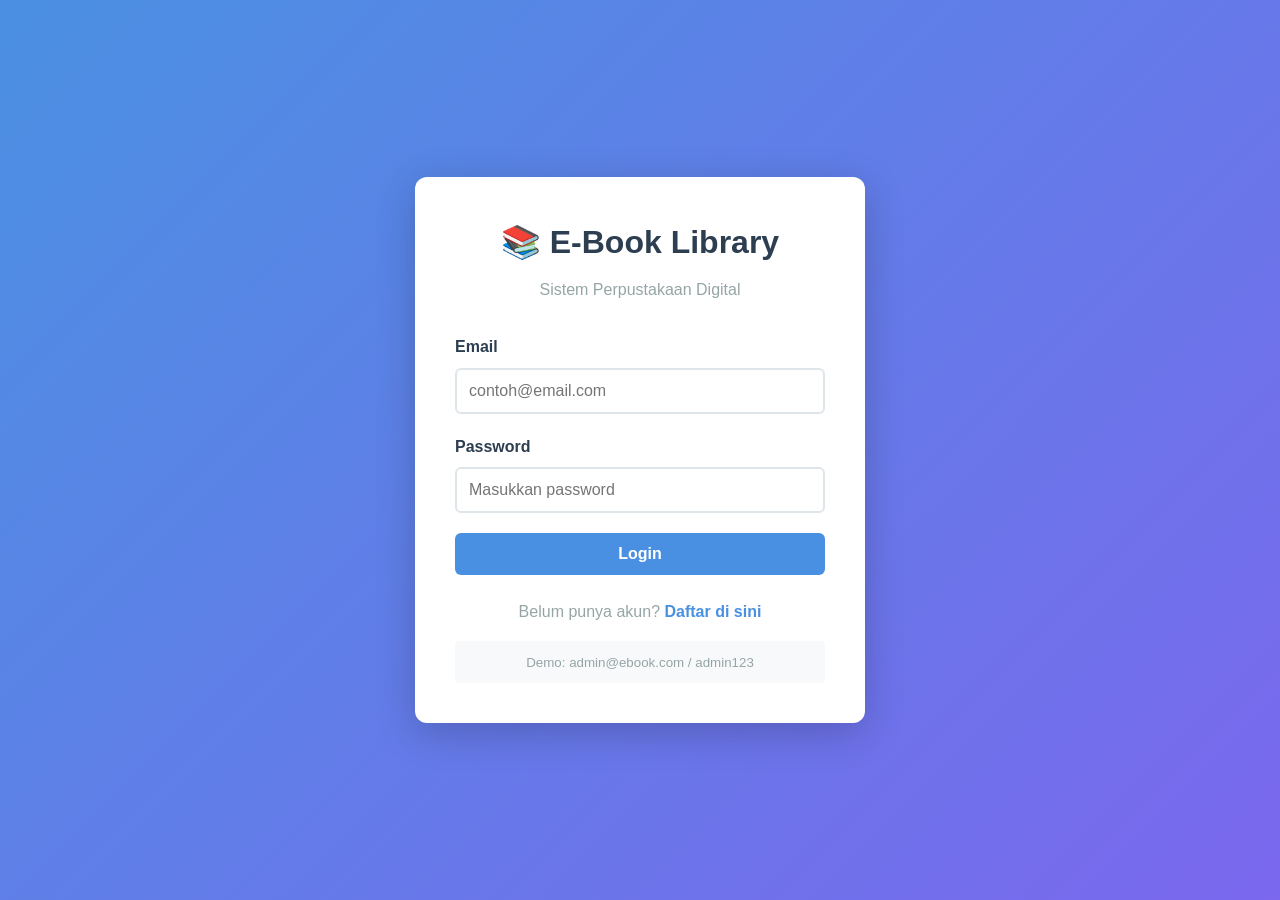
==== commit 48c1f4b5: "Revert: Rollback to original design User feedback: Notion design system tidak sesuai ekspektasi. Kem" ====
--- a/public/dashboard.html
+++ b/public/dashboard.html
@@ -4,7 +4,6 @@
     <meta charset="UTF-8">
     <meta name="viewport" content="width=device-width, initial-scale=1.0">
     <title>Dashboard - E-Book Library</title>
-    <link href="https://fonts.googleapis.com/css2?family=Inter:wght@400;500;600;700&display=swap" rel="stylesheet">
     <link rel="stylesheet" href="css/style.css">
 </head>
 <body>
--- a/public/css/style.css
+++ b/public/css/style.css
@@ -1,9 +1,4 @@
-/* ============================================
-   Notion Design System - E-Book Library
-   Warm minimalism with clean typography
-   ============================================ */
-
-/* CSS Reset & Base */
+/* Reset & Base Styles */
 * {
     margin: 0;
     padding: 0;
@@ -11,107 +6,32 @@
 }
 
 :root {
-    /* Notion Color Palette - Warm Neutrals */
-    --color-bg-primary: #ffffff;
-    --color-bg-warm: #f6f5f4;
-    --color-text-primary: rgba(0, 0, 0, 0.95);
-    --color-text-secondary: #615d59;
-    --color-text-muted: #a39e98;
-    --color-warm-dark: #31302e;
-    
-    /* Notion Blue - Primary Accent */
-    --color-accent: #0075de;
-    --color-accent-hover: #005bab;
-    --color-accent-light: #62aef0;
-    
-    /* Semantic Colors */
-    --color-success: #1aae39;
-    --color-danger: #dd5b00;
-    --color-warning: #dd5b00;
-    --color-teal: #2a9d99;
-    
-    /* Badge Colors */
-    --color-badge-bg: #f2f9ff;
-    --color-badge-text: #097fe8;
-    
-    /* Borders & Shadows - Whisper Philosophy */
-    --border-whisper: 1px solid rgba(0, 0, 0, 0.1);
-    --border-color: rgba(0, 0, 0, 0.1);
-    
-    /* Multi-layer Notion Shadows */
-    --shadow-card: 
-        rgba(0,0,0,0.04) 0px 4px 18px, 
-        rgba(0,0,0,0.027) 0px 2.025px 7.847px, 
-        rgba(0,0,0,0.02) 0px 0.8px 2.925px, 
-        rgba(0,0,0,0.01) 0px 0.175px 1.041px;
-    
-    --shadow-deep: 
-        rgba(0,0,0,0.01) 0px 1px 3px, 
-        rgba(0,0,0,0.02) 0px 3px 7px, 
-        rgba(0,0,0,0.02) 0px 7px 15px, 
-        rgba(0,0,0,0.04) 0px 14px 28px, 
-        rgba(0,0,0,0.05) 0px 23px 52px;
-    
-    /* Spacing - 8px base unit */
-    --space-xs: 4px;
-    --space-sm: 8px;
-    --space-md: 16px;
-    --space-lg: 24px;
-    --space-xl: 32px;
-    --space-2xl: 48px;
-    --space-3xl: 64px;
-    
-    /* Border Radius */
-    --radius-sm: 4px;
-    --radius-md: 8px;
-    --radius-lg: 12px;
-    --radius-xl: 16px;
-    --radius-pill: 9999px;
-}
-
-/* Typography - Inter/Notion Style */
+    --primary: #4A90E2;
+    --primary-dark: #357ABD;
+    --secondary: #7B68EE;
+    --success: #4ECDC4;
+    --danger: #FF6B6B;
+    --warning: #FFD93D;
+    --dark: #2C3E50;
+    --light: #ECF0F1;
+    --white: #FFFFFF;
+    --gray: #95A5A6;
+    --gray-light: #F8F9FA;
+    --border: #DFE6E9;
+    --shadow: rgba(0, 0, 0, 0.1);
+}
+
 body {
-    font-family: 'Inter', -apple-system, system-ui, 'Segoe UI', Roboto, sans-serif;
-    font-size: 16px;
-    font-weight: 400;
-    line-height: 1.5;
-    color: var(--color-text-primary);
-    background: var(--color-bg-warm);
-    -webkit-font-smoothing: antialiased;
-    -moz-osx-font-smoothing: grayscale;
-}
-
-h1, h2, h3, h4, h5, h6 {
-    font-weight: 700;
-    line-height: 1.2;
-    color: var(--color-text-primary);
-}
-
-h1 { font-size: 48px; letter-spacing: -1.5px; }
-h2 { font-size: 40px; letter-spacing: -1px; }
-h3 { font-size: 26px; letter-spacing: -0.625px; }
-h4 { font-size: 22px; letter-spacing: -0.25px; }
-h5 { font-size: 20px; font-weight: 600; }
-h6 { font-size: 16px; font-weight: 600; }
-
-/* Links */
-a {
-    color: var(--color-accent);
-    text-decoration: none;
-    transition: color 0.2s ease;
-}
-
-a:hover {
-    color: var(--color-accent-hover);
-    text-decoration: underline;
-}
-
-/* ============================================
-   NAVBAR - Clean Notion Style
-   ============================================ */
+    font-family: 'Segoe UI', Tahoma, Geneva, Verdana, sans-serif;
+    line-height: 1.6;
+    color: var(--dark);
+    background: var(--gray-light);
+}
+
+/* Navbar */
 .navbar {
-    background: var(--color-bg-primary);
-    border-bottom: var(--border-whisper);
+    background: var(--white);
+    box-shadow: 0 2px 8px var(--shadow);
     position: sticky;
     top: 0;
     z-index: 100;
@@ -120,649 +40,642 @@
 .nav-container {
     max-width: 1200px;
     margin: 0 auto;
-    padding: 12px 24px;
+    padding: 1rem 2rem;
     display: flex;
     justify-content: space-between;
     align-items: center;
 }
 
 .nav-brand {
-    font-size: 20px;
-    font-weight: 700;
-    color: var(--color-text-primary);
-    letter-spacing: -0.5px;
+    font-size: 1.5rem;
+    font-weight: bold;
+    color: var(--primary);
 }
 
 .nav-menu {
     display: flex;
     align-items: center;
-    gap: 24px;
+    gap: 2rem;
 }
 
 .nav-link {
-    font-size: 15px;
+    color: var(--dark);
+    text-decoration: none;
     font-weight: 500;
-    color: var(--color-text-primary);
-    text-decoration: none;
-    transition: color 0.2s ease;
-}
-
-.nav-link:hover,
-.nav-link.active {
-    color: var(--color-accent);
+    transition: color 0.3s;
+}
+
+.nav-link:hover, .nav-link.active {
+    color: var(--primary);
 }
 
 .nav-user {
     display: flex;
     align-items: center;
-    gap: 12px;
-}
-
-.user-name {
-    font-size: 15px;
-    font-weight: 500;
-    color: var(--color-text-secondary);
-}
-
-/* ============================================
-   BUTTONS - Notion Style
-   ============================================ */
-.btn {
-    display: inline-block;
-    padding: 8px 16px;
-    font-size: 15px;
-    font-weight: 600;
-    font-family: inherit;
-    text-align: center;
-    border: var(--border-whisper);
-    border-radius: var(--radius-sm);
-    cursor: pointer;
-    transition: all 0.2s ease;
-    text-decoration: none;
-}
-
-.btn:hover {
-    transform: scale(1.02);
-}
-
-.btn:active {
-    transform: scale(0.98);
-}
-
-/* Primary Button - Notion Blue */
-.btn-primary {
-    background: var(--color-accent);
-    color: var(--color-bg-primary);
-    border-color: transparent;
-}
-
-.btn-primary:hover {
-    background: var(--color-accent-hover);
-    text-decoration: none;
-}
-
-/* Secondary Button */
-.btn-secondary {
-    background: rgba(0, 0, 0, 0.05);
-    color: var(--color-text-primary);
-    border-color: transparent;
-}
-
-.btn-secondary:hover {
-    background: rgba(0, 0, 0, 0.08);
-}
-
-/* Danger Button */
-.btn-danger {
-    background: var(--color-danger);
-    color: var(--color-bg-primary);
-    border-color: transparent;
-}
-
-.btn-danger:hover {
-    background: #c04f00;
-}
-
-/* Success Button */
-.btn-success {
-    background: var(--color-success);
-    color: var(--color-bg-primary);
-    border-color: transparent;
-}
-
-/* Small Button */
-.btn-sm {
-    padding: 6px 12px;
-    font-size: 14px;
-}
-
-/* ============================================
-   BADGE - Pill Style
-   ============================================ */
-.badge {
-    display: inline-block;
-    padding: 4px 8px;
-    font-size: 12px;
-    font-weight: 600;
-    letter-spacing: 0.125px;
-    border-radius: var(--radius-pill);
-    background: var(--color-badge-bg);
-    color: var(--color-badge-text);
-}
-
-.badge-success {
-    background: #e6f7ed;
-    color: var(--color-success);
-}
-
-.badge-warning {
-    background: #fff4e6;
-    color: var(--color-danger);
-}
-
-.badge-admin {
-    background: #f3e8ff;
-    color: #7c3aed;
-}
-
-.badge-member {
-    background: var(--color-badge-bg);
-    color: var(--color-badge-text);
-}
-
-/* ============================================
-   CARDS - Whisper Borders & Soft Shadows
-   ============================================ */
-.card {
-    background: var(--color-bg-primary);
-    border: var(--border-whisper);
-    border-radius: var(--radius-lg);
-    box-shadow: var(--shadow-card);
-    overflow: hidden;
-    transition: all 0.3s ease;
-}
-
-.card:hover {
-    box-shadow: var(--shadow-deep);
-    transform: translateY(-2px);
-}
-
-.card-img {
-    width: 100%;
-    height: 200px;
-    object-fit: cover;
-    border-bottom: var(--border-whisper);
-}
-
-.card-body {
-    padding: var(--space-md);
-}
-
-.card-title {
-    font-size: 18px;
-    font-weight: 700;
-    letter-spacing: -0.25px;
-    margin-bottom: var(--space-sm);
-    color: var(--color-text-primary);
-}
-
-.card-text {
-    font-size: 14px;
-    color: var(--color-text-secondary);
-    line-height: 1.5;
-    margin-bottom: var(--space-sm);
-}
-
-.card-meta {
-    font-size: 13px;
-    color: var(--color-text-muted);
-    margin-bottom: var(--space-xs);
-}
-
-/* ============================================
-   FORMS - Clean Input Style
-   ============================================ */
-.form-group {
-    margin-bottom: var(--space-md);
-}
-
-.form-label {
-    display: block;
-    font-size: 14px;
-    font-weight: 600;
-    color: var(--color-text-primary);
-    margin-bottom: var(--space-xs);
-}
-
-.form-control {
-    width: 100%;
-    padding: 8px 12px;
-    font-size: 15px;
-    font-family: inherit;
-    color: var(--color-text-primary);
-    background: var(--color-bg-primary);
-    border: var(--border-whisper);
-    border-radius: var(--radius-sm);
-    transition: all 0.2s ease;
-}
-
-.form-control:focus {
-    outline: none;
-    border-color: var(--color-accent);
-    box-shadow: 0 0 0 2px var(--color-badge-bg);
-}
-
-.form-control::placeholder {
-    color: var(--color-text-muted);
-}
-
-.form-select {
-    appearance: none;
-    background-image: url("data:image/svg+xml,%3Csvg xmlns='http://www.w3.org/2000/svg' width='12' height='12' viewBox='0 0 12 12'%3E%3Cpath fill='%23615d59' d='M6 9L1 4h10z'/%3E%3C/svg%3E");
-    background-repeat: no-repeat;
-    background-position: right 12px center;
-    padding-right: 36px;
-}
-
-textarea.form-control {
-    min-height: 100px;
-    resize: vertical;
-}
-
-/* ============================================
-   CONTAINER & LAYOUT
-   ============================================ */
+    gap: 0.75rem;
+}
+
+/* Container */
 .container {
     max-width: 1200px;
-    margin: 0 auto;
-    padding: var(--space-lg);
-}
-
-/* Grid System */
-.grid {
-    display: grid;
-    gap: var(--space-lg);
-}
-
-.grid-cols-1 { grid-template-columns: repeat(1, 1fr); }
-.grid-cols-2 { grid-template-columns: repeat(2, 1fr); }
-.grid-cols-3 { grid-template-columns: repeat(3, 1fr); }
-.grid-cols-4 { grid-template-columns: repeat(4, 1fr); }
-
-/* ============================================
-   AUTH PAGES - Clean Centered Layout
-   ============================================ */
+    margin: 2rem auto;
+    padding: 0 2rem;
+}
+
+/* Auth Pages */
 .auth-container {
     min-height: 100vh;
     display: flex;
     align-items: center;
     justify-content: center;
-    background: var(--color-bg-warm);
+    background: linear-gradient(135deg, var(--primary) 0%, var(--secondary) 100%);
 }
 
 .auth-card {
-    background: var(--color-bg-primary);
-    border: var(--border-whisper);
-    border-radius: var(--radius-xl);
-    box-shadow: var(--shadow-deep);
-    padding: 40px;
+    background: var(--white);
+    border-radius: 12px;
+    box-shadow: 0 10px 40px rgba(0, 0, 0, 0.2);
+    padding: 2.5rem;
     width: 100%;
     max-width: 450px;
 }
 
 .auth-header {
     text-align: center;
-    margin-bottom: var(--space-xl);
-}
-
-.auth-title {
-    font-size: 32px;
-    font-weight: 700;
-    letter-spacing: -1px;
-    color: var(--color-text-primary);
-    margin-bottom: var(--space-xs);
-}
-
-.auth-subtitle {
-    font-size: 15px;
-    color: var(--color-text-secondary);
+    margin-bottom: 2rem;
+}
+
+.auth-header h1 {
+    font-size: 2rem;
+    margin-bottom: 0.5rem;
+}
+
+.auth-header p {
+    color: var(--gray);
 }
 
 .auth-footer {
     text-align: center;
-    margin-top: var(--space-lg);
-    font-size: 14px;
-    color: var(--color-text-secondary);
-}
-
+    margin-top: 1.5rem;
+    color: var(--gray);
+}
+
+.auth-footer a {
+    color: var(--primary);
+    font-weight: 600;
+    text-decoration: none;
+}
+
+.demo-credentials {
+    margin-top: 1rem;
+    padding: 0.5rem;
+    background: var(--gray-light);
+    border-radius: 4px;
+}
+
+/* Forms */
+.form-group {
+    margin-bottom: 1.25rem;
+}
+
+.form-group label {
+    display: block;
+    margin-bottom: 0.5rem;
+    font-weight: 600;
+    color: var(--dark);
+}
+
+.form-group input,
+.form-group textarea,
+.form-group select {
+    width: 100%;
+    padding: 0.75rem;
+    border: 2px solid var(--border);
+    border-radius: 6px;
+    font-size: 1rem;
+    transition: border-color 0.3s;
+}
+
+.form-group input:focus,
+.form-group textarea:focus,
+.form-group select:focus {
+    outline: none;
+    border-color: var(--primary);
+}
+
+.form-group input.error {
+    border-color: var(--danger);
+}
+
+.form-row {
+    display: grid;
+    grid-template-columns: 1fr 1fr;
+    gap: 1rem;
+}
+
+.error-text {
+    display: block;
+    color: var(--danger);
+    font-size: 0.875rem;
+    margin-top: 0.25rem;
+}
+
+/* Buttons */
+.btn {
+    padding: 0.75rem 1.5rem;
+    border: none;
+    border-radius: 6px;
+    font-size: 1rem;
+    font-weight: 600;
+    cursor: pointer;
+    transition: all 0.3s;
+    text-decoration: none;
+    display: inline-block;
+}
+
+.btn-primary {
+    background: var(--primary);
+    color: var(--white);
+}
+
+.btn-primary:hover {
+    background: var(--primary-dark);
+    transform: translateY(-2px);
+    box-shadow: 0 4px 12px var(--shadow);
+}
+
+.btn-secondary {
+    background: var(--gray);
+    color: var(--white);
+}
+
+.btn-secondary:hover {
+    background: var(--dark);
+}
+
+.btn-success {
+    background: var(--success);
+    color: var(--white);
+}
+
+.btn-danger {
+    background: var(--danger);
+    color: var(--white);
+}
+
+.btn-block {
+    width: 100%;
+}
+
+.btn-sm {
+    padding: 0.5rem 1rem;
+    font-size: 0.875rem;
+}
+
+.btn:disabled {
+    opacity: 0.5;
+    cursor: not-allowed;
+}
+
+/* Badges */
+.badge {
+    padding: 0.25rem 0.75rem;
+    border-radius: 12px;
+    font-size: 0.75rem;
+    font-weight: 600;
+    text-transform: uppercase;
+}
+
+.badge-admin {
+    background: var(--danger);
+    color: var(--white);
+}
+
+.badge-member {
+    background: var(--success);
+    color: var(--white);
+}
+
+.badge-active {
+    background: var(--success);
+    color: var(--white);
+}
+
+.badge-overdue {
+    background: var(--danger);
+    color: var(--white);
+}
+
+.badge-returned {
+    background: var(--gray);
+    color: var(--white);
+}
+
+/* Alerts */
 .alert {
-    padding: 12px 16px;
-    border-radius: var(--radius-sm);
-    margin-bottom: var(--space-md);
-    font-size: 14px;
-    font-weight: 500;
+    padding: 1rem;
+    border-radius: 6px;
+    margin-bottom: 1rem;
+}
+
+.alert-success {
+    background: #D4EDDA;
+    color: #155724;
+    border: 1px solid #C3E6CB;
 }
 
 .alert-error {
-    background: #fff4f4;
-    color: var(--color-danger);
-    border: 1px solid #ffe0e0;
-}
-
-.alert-success {
-    background: #e6f7ed;
-    color: var(--color-success);
-    border: 1px solid #c6efd9;
-}
-
-/* ============================================
-   DASHBOARD SPECIFIC
-   ============================================ */
-.dashboard-header {
-    margin-bottom: var(--space-xl);
-}
-
-.dashboard-title {
-    font-size: 40px;
-    font-weight: 700;
-    letter-spacing: -1px;
-    margin-bottom: var(--space-sm);
-}
-
-.dashboard-actions {
-    display: flex;
-    gap: var(--space-md);
+    background: #F8D7DA;
+    color: #721C24;
+    border: 1px solid #F5C6CB;
+}
+
+.alert-info {
+    background: #D1ECF1;
+    color: #0C5460;
+    border: 1px solid #BEE5EB;
+}
+
+/* Page Header */
+.page-header {
+    display: flex;
+    justify-content: space-between;
+    align-items: center;
+    margin-bottom: 2rem;
+}
+
+.page-header h1 {
+    font-size: 2rem;
+    color: var(--dark);
+}
+
+/* Filter Section */
+.filter-section {
+    background: var(--white);
+    padding: 1.5rem;
+    border-radius: 8px;
+    margin-bottom: 2rem;
+    display: flex;
+    gap: 1.5rem;
+    align-items: flex-end;
     flex-wrap: wrap;
-    margin-bottom: var(--space-lg);
 }
 
 .search-box {
     flex: 1;
-    min-width: 250px;
-}
-
+    min-width: 300px;
+    display: flex;
+    gap: 0.5rem;
+}
+
+.search-input {
+    flex: 1;
+    padding: 0.75rem;
+    border: 2px solid var(--border);
+    border-radius: 6px;
+    font-size: 1rem;
+}
+
+.filter-group {
+    display: flex;
+    flex-direction: column;
+    gap: 0.5rem;
+}
+
+.filter-group label {
+    font-weight: 600;
+    font-size: 0.875rem;
+}
+
+.filter-group select {
+    padding: 0.75rem;
+    border: 2px solid var(--border);
+    border-radius: 6px;
+    min-width: 200px;
+}
+
+/* Book Grid */
 .book-grid {
     display: grid;
-    grid-template-columns: repeat(auto-fill, minmax(280px, 1fr));
-    gap: var(--space-lg);
+    grid-template-columns: repeat(auto-fill, minmax(250px, 1fr));
+    gap: 2rem;
 }
 
 .book-card {
-    background: var(--color-bg-primary);
-    border: var(--border-whisper);
-    border-radius: var(--radius-lg);
+    background: var(--white);
+    border-radius: 8px;
     overflow: hidden;
-    transition: all 0.3s ease;
+    box-shadow: 0 2px 8px var(--shadow);
+    transition: transform 0.3s, box-shadow 0.3s;
+    cursor: pointer;
 }
 
 .book-card:hover {
-    box-shadow: var(--shadow-deep);
-    transform: translateY(-4px);
+    transform: translateY(-5px);
+    box-shadow: 0 8px 20px var(--shadow);
 }
 
 .book-cover {
     width: 100%;
-    height: 240px;
-    background: var(--color-bg-warm);
-    display: flex;
-    align-items: center;
-    justify-content: center;
-    font-size: 48px;
-    border-bottom: var(--border-whisper);
+    height: 350px;
+    object-fit: cover;
 }
 
 .book-info {
-    padding: var(--space-md);
+    padding: 1.25rem;
 }
 
 .book-title {
-    font-size: 18px;
-    font-weight: 700;
-    letter-spacing: -0.25px;
-    margin-bottom: var(--space-xs);
-    color: var(--color-text-primary);
+    font-size: 1.1rem;
+    font-weight: bold;
+    margin-bottom: 0.5rem;
+    color: var(--dark);
+    display: -webkit-box;
+    -webkit-line-clamp: 2;
+    -webkit-box-orient: vertical;
+    overflow: hidden;
 }
 
 .book-author {
-    font-size: 14px;
-    color: var(--color-text-secondary);
-    margin-bottom: var(--space-sm);
+    color: var(--gray);
+    font-size: 0.9rem;
+    margin-bottom: 0.75rem;
 }
 
 .book-meta {
     display: flex;
     justify-content: space-between;
     align-items: center;
-    margin-top: var(--space-sm);
-    padding-top: var(--space-sm);
-    border-top: var(--border-whisper);
+    margin-top: 1rem;
 }
 
 .book-price {
-    font-size: 16px;
-    font-weight: 600;
-    color: var(--color-accent);
-}
-
-.book-status {
-    font-size: 13px;
-    color: var(--color-text-muted);
-}
-
-/* ============================================
-   TRANSACTIONS PAGE
-   ============================================ */
-.tabs {
-    display: flex;
-    gap: var(--space-sm);
-    margin-bottom: var(--space-lg);
-    border-bottom: var(--border-whisper);
-}
-
-.tab-btn {
-    padding: 12px 20px;
-    font-size: 15px;
-    font-weight: 600;
-    color: var(--color-text-secondary);
-    background: none;
-    border: none;
-    border-bottom: 2px solid transparent;
-    cursor: pointer;
-    transition: all 0.2s ease;
-}
-
-.tab-btn:hover {
-    color: var(--color-text-primary);
-}
-
-.tab-btn.active {
-    color: var(--color-accent);
-    border-bottom-color: var(--color-accent);
-}
-
-.transaction-list {
-    display: flex;
-    flex-direction: column;
-    gap: var(--space-md);
-}
-
-.transaction-card {
-    background: var(--color-bg-primary);
-    border: var(--border-whisper);
-    border-radius: var(--radius-lg);
-    padding: var(--space-md);
-    display: flex;
-    justify-content: space-between;
-    align-items: flex-start;
-}
-
-.transaction-info h4 {
-    font-size: 16px;
-    font-weight: 600;
-    margin-bottom: var(--space-xs);
-}
-
-.transaction-meta {
-    font-size: 13px;
-    color: var(--color-text-muted);
-    margin-bottom: 4px;
-}
-
-.transaction-actions {
-    display: flex;
-    gap: var(--space-sm);
-    align-items: center;
-}
-
-/* ============================================
-   MODAL - Clean Overlay
-   ============================================ */
+    font-weight: bold;
+    color: var(--primary);
+}
+
+.book-availability {
+    font-size: 0.875rem;
+}
+
+.available {
+    color: var(--success);
+}
+
+.unavailable {
+    color: var(--danger);
+}
+
+.book-actions {
+    margin-top: 1rem;
+    display: flex;
+    gap: 0.5rem;
+}
+
+/* Modal */
 .modal {
     display: none;
     position: fixed;
+    z-index: 1000;
+    left: 0;
     top: 0;
-    left: 0;
     width: 100%;
     height: 100%;
-    background: rgba(0, 0, 0, 0.5);
-    z-index: 1000;
+    background: rgba(0, 0, 0, 0.6);
+    animation: fadeIn 0.3s;
+}
+
+@keyframes fadeIn {
+    from { opacity: 0; }
+    to { opacity: 1; }
+}
+
+.modal.active {
+    display: flex;
     align-items: center;
     justify-content: center;
 }
 
-.modal.active {
-    display: flex;
-}
-
 .modal-content {
-    background: var(--color-bg-primary);
-    border-radius: var(--radius-xl);
-    box-shadow: var(--shadow-deep);
+    background: var(--white);
+    padding: 2rem;
+    border-radius: 12px;
     max-width: 600px;
     width: 90%;
     max-height: 90vh;
     overflow-y: auto;
-}
-
-.modal-header {
-    padding: var(--space-lg);
-    border-bottom: var(--border-whisper);
+    position: relative;
+    animation: slideUp 0.3s;
+}
+
+@keyframes slideUp {
+    from { transform: translateY(50px); opacity: 0; }
+    to { transform: translateY(0); opacity: 1; }
+}
+
+.modal-large {
+    max-width: 800px;
+}
+
+.modal-close {
+    position: absolute;
+    top: 1rem;
+    right: 1rem;
+    font-size: 2rem;
+    font-weight: bold;
+    color: var(--gray);
+    cursor: pointer;
+    transition: color 0.3s;
+}
+
+.modal-close:hover {
+    color: var(--dark);
+}
+
+.modal h2 {
+    margin-bottom: 1.5rem;
+}
+
+.modal-actions {
+    display: flex;
+    gap: 1rem;
+    justify-content: flex-end;
+    margin-top: 1.5rem;
+}
+
+.modal-book-detail {
+    display: flex;
+    gap: 2rem;
+    margin-bottom: 1.5rem;
+}
+
+.modal-book-cover {
+    width: 200px;
+    height: 300px;
+    object-fit: cover;
+    border-radius: 8px;
+}
+
+.modal-book-info h3 {
+    margin-bottom: 0.5rem;
+}
+
+.modal-book-info p {
+    margin-bottom: 0.75rem;
+    color: var(--gray);
+}
+
+/* Tabs */
+.tabs {
+    display: flex;
+    gap: 0.5rem;
+    margin-bottom: 2rem;
+    border-bottom: 2px solid var(--border);
+}
+
+.tab-btn {
+    padding: 0.75rem 1.5rem;
+    border: none;
+    background: none;
+    cursor: pointer;
+    font-weight: 600;
+    color: var(--gray);
+    border-bottom: 3px solid transparent;
+    transition: all 0.3s;
+}
+
+.tab-btn:hover {
+    color: var(--primary);
+}
+
+.tab-btn.active {
+    color: var(--primary);
+    border-bottom-color: var(--primary);
+}
+
+.tab-content {
+    display: none;
+}
+
+.tab-content.active {
+    display: block;
+}
+
+/* Transactions */
+.transactions-list {
+    display: flex;
+    flex-direction: column;
+    gap: 1.5rem;
+}
+
+.transaction-card {
+    background: var(--white);
+    border-radius: 8px;
+    padding: 1.5rem;
+    box-shadow: 0 2px 8px var(--shadow);
+    display: flex;
+    gap: 1.5rem;
+}
+
+.transaction-book-cover {
+    width: 80px;
+    height: 120px;
+    object-fit: cover;
+    border-radius: 4px;
+}
+
+.transaction-info {
+    flex: 1;
+}
+
+.transaction-header {
     display: flex;
     justify-content: space-between;
-    align-items: center;
-}
-
-.modal-title {
-    font-size: 22px;
-    font-weight: 700;
-    letter-spacing: -0.25px;
-}
-
-.modal-close {
-    font-size: 24px;
-    font-weight: 400;
-    color: var(--color-text-muted);
-    background: none;
-    border: none;
-    cursor: pointer;
-    line-height: 1;
-}
-
-.modal-body {
-    padding: var(--space-lg);
-}
-
-.modal-footer {
-    padding: var(--space-lg);
-    border-top: var(--border-whisper);
-    display: flex;
-    justify-content: flex-end;
-    gap: var(--space-sm);
-}
-
-/* ============================================
-   UTILITIES
-   ============================================ */
-.text-center { text-align: center; }
-.text-right { text-align: right; }
-.text-muted { color: var(--color-text-muted); }
-.text-secondary { color: var(--color-text-secondary); }
-
-.mt-1 { margin-top: var(--space-xs); }
-.mt-2 { margin-top: var(--space-sm); }
-.mt-3 { margin-top: var(--space-md); }
-.mt-4 { margin-top: var(--space-lg); }
-
-.mb-1 { margin-bottom: var(--space-xs); }
-.mb-2 { margin-bottom: var(--space-sm); }
-.mb-3 { margin-bottom: var(--space-md); }
-.mb-4 { margin-bottom: var(--space-lg); }
-
-.hidden { display: none; }
-.flex { display: flex; }
-.flex-center { display: flex; align-items: center; justify-content: center; }
-.gap-2 { gap: var(--space-sm); }
-.gap-3 { gap: var(--space-md); }
-
-/* ============================================
-   RESPONSIVE - Mobile First
-   ============================================ */
+    align-items: start;
+    margin-bottom: 0.75rem;
+}
+
+.transaction-title {
+    font-size: 1.1rem;
+    font-weight: bold;
+    color: var(--dark);
+}
+
+.transaction-meta {
+    color: var(--gray);
+    font-size: 0.875rem;
+    margin-bottom: 0.5rem;
+}
+
+.transaction-dates {
+    display: grid;
+    grid-template-columns: repeat(auto-fit, minmax(150px, 1fr));
+    gap: 0.5rem;
+    margin-top: 0.75rem;
+    padding: 0.75rem;
+    background: var(--gray-light);
+    border-radius: 4px;
+}
+
+.transaction-date {
+    font-size: 0.875rem;
+}
+
+.transaction-date strong {
+    display: block;
+    color: var(--dark);
+}
+
+.transaction-actions {
+    display: flex;
+    gap: 0.5rem;
+    margin-top: 1rem;
+}
+
+.empty-state {
+    text-align: center;
+    padding: 3rem;
+    color: var(--gray);
+}
+
+.empty-state-icon {
+    font-size: 4rem;
+    margin-bottom: 1rem;
+}
+
+/* Responsive */
 @media (max-width: 768px) {
-    .nav-container {
-        padding: 12px 16px;
+    .nav-menu {
+        flex-direction: column;
+        gap: 1rem;
     }
     
-    .nav-menu {
-        gap: 16px;
+    .filter-section {
+        flex-direction: column;
     }
     
-    .container {
-        padding: var(--space-md);
+    .search-box {
+        min-width: 100%;
     }
     
     .book-grid {
-        grid-template-columns: repeat(auto-fill, minmax(240px, 1fr));
-        gap: var(--space-md);
+        grid-template-columns: repeat(auto-fill, minmax(200px, 1fr));
     }
     
-    .grid-cols-2,
-    .grid-cols-3,
-    .grid-cols-4 {
+    .form-row {
         grid-template-columns: 1fr;
     }
     
-    h1 { font-size: 32px; }
-    h2 { font-size: 28px; }
+    .modal-content {
+        width: 95%;
+        padding: 1.5rem;
+    }
     
-    .auth-card {
-        padding: 24px;
-        margin: 16px;
-    }
-    
-    .dashboard-actions {
+    .modal-book-detail {
         flex-direction: column;
-    }
-    
-    .search-box {
-        width: 100%;
     }
     
     .transaction-card {
         flex-direction: column;
-        gap: var(--space-sm);
-    }
-}
-
-@media (max-width: 480px) {
-    .book-grid {
-        grid-template-columns: 1fr;
-    }
-    
-    .nav-brand {
-        font-size: 16px;
-    }
-    
-    .nav-link {
-        font-size: 14px;
-    }
-}
+    }
+}
